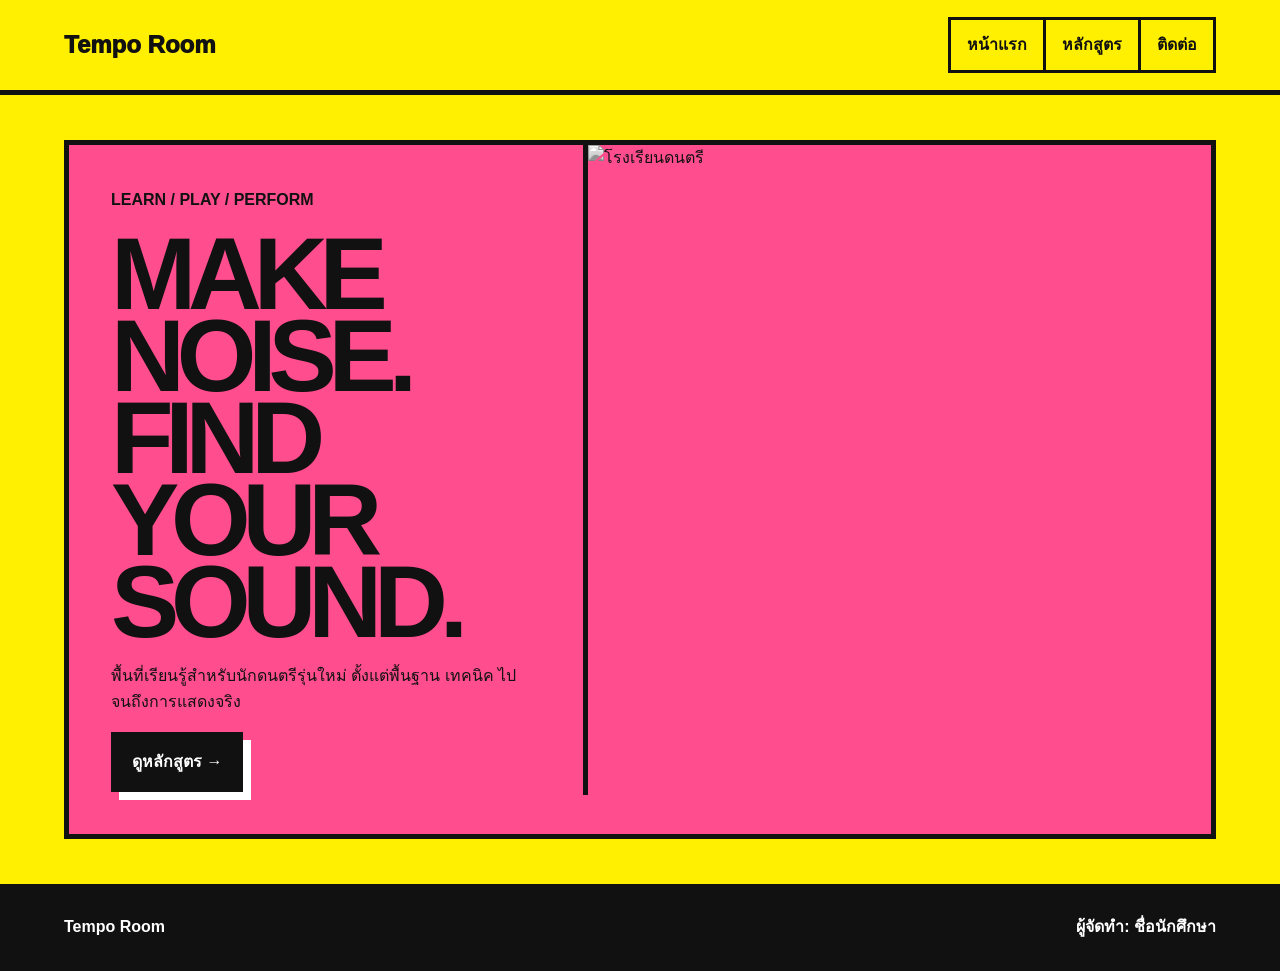
==== index.html @ 1a1ba13a "Add files via upload" ====
<!doctype html><html lang="th"><head><meta charset="utf-8"><meta name="viewport" content="width=device-width,initial-scale=1"><title>หน้าแรก | Tempo Room</title><link rel="stylesheet" href="assets/style.css"></head><body class="brutalist"><header class="header"><nav class="nav container"><a class="brand" href="start.html">Tempo Room</a><div class="links"><a href="start.html">หน้าแรก</a><a href="classes.html">หลักสูตร</a><a href="join.html">ติดต่อ</a></div></nav></header><main class="hero"><div class="container hero-grid"><section class="hero-copy"><strong>LEARN / PLAY / PERFORM</strong><h1>MAKE NOISE. FIND YOUR SOUND.</h1><p>พื้นที่เรียนรู้สำหรับนักดนตรีรุ่นใหม่ ตั้งแต่พื้นฐาน เทคนิค ไปจนถึงการแสดงจริง</p><a class="button" href="play.html">ดูหลักสูตร →</a></section><img src="https://images.unsplash.com/photo-1511379938547-c1f69419868d?auto=format&fit=crop&w=1600&q=85" alt="โรงเรียนดนตรี"></div></main><footer class="footer"><div class="container footer-row"><strong>Tempo Room</strong><span class="footer-student">ผู้จัดทำ: ชื่อนักศึกษา</span></div></footer></body></html>
---- assets/style.css ----
*{box-sizing:border-box}body{margin:0;font-family:Arial,"Noto Sans Thai",sans-serif;line-height:1.65}a{color:inherit}.container{width:min(1160px,90%);margin:auto}img{display:block;width:100%;object-fit:cover}.student{padding:22px;border:1px dashed currentColor}.footer-student{font-weight:700}body{background:#ffef00;color:#111}.header{border-bottom:5px solid #111}.nav{min-height:90px;display:flex;justify-content:space-between;align-items:center}.brand{font-size:1.5rem;font-weight:1000;text-decoration:none}.links{display:flex}.links a{padding:12px 16px;border:3px solid #111;margin-left:-3px;text-decoration:none;font-weight:900}.hero{padding:45px 0}.hero-grid{display:grid;grid-template-columns:.9fr 1.1fr;border:5px solid #111;background:#ff4d8d}.hero-copy{padding:42px}.hero h1{font-size:clamp(4rem,8vw,8rem);line-height:.8;letter-spacing:-.08em;margin:20px 0}.hero img{height:650px;border-left:5px solid #111;filter:grayscale(1)}.button{display:inline-block;padding:14px 18px;background:#111;color:#fff;border:3px solid #111;box-shadow:8px 8px 0 #fff;text-decoration:none;font-weight:900}.page-head{padding:55px 0 30px}.page-head h1{font-size:clamp(4rem,9vw,8rem);line-height:.85;margin:0}.entry{display:grid;grid-template-columns:1fr 1fr;border:5px solid #111;background:#fff;margin:28px 0}.entry img{height:400px;filter:grayscale(1)}.entry div{padding:38px;border-left:5px solid #111}.entry h2{font-size:2.7rem}.contact{padding:60px 0}.contact-grid{display:grid;grid-template-columns:.8fr 1.2fr;border:5px solid #111;background:#fff}.contact-grid>div{padding:42px}.contact-lead{background:#ff4d8d;border-right:5px solid #111}.contact h1{font-size:4rem;line-height:.9}.detail{padding:17px 0;border-bottom:4px solid #111}.footer{padding:30px 0;background:#111;color:#fff}.footer-row{display:flex;justify-content:space-between}@media(max-width:800px){.nav{height:auto;padding:18px 0;align-items:flex-start;flex-direction:column;display:flex}.links{width:100%;justify-content:space-between;gap:7px}.hero-grid,.collage,.hero-bottom,.entry,.entry:nth-child(even),.contact-grid{grid-template-columns:1fr}.collage{grid-template-rows:auto}.hero-copy{grid-row:auto}.hero img,.entry img{height:380px}.entry:nth-child(even) img{order:0}.entry div{border-left:0}.footer-row{flex-direction:column;gap:15px}.hero-card{height:620px}.hero-card .hero-copy{left:25px;right:25px}.cinematic .header{position:relative}.cinematic .hero{height:auto}.cinematic .hero>img{height:650px}}
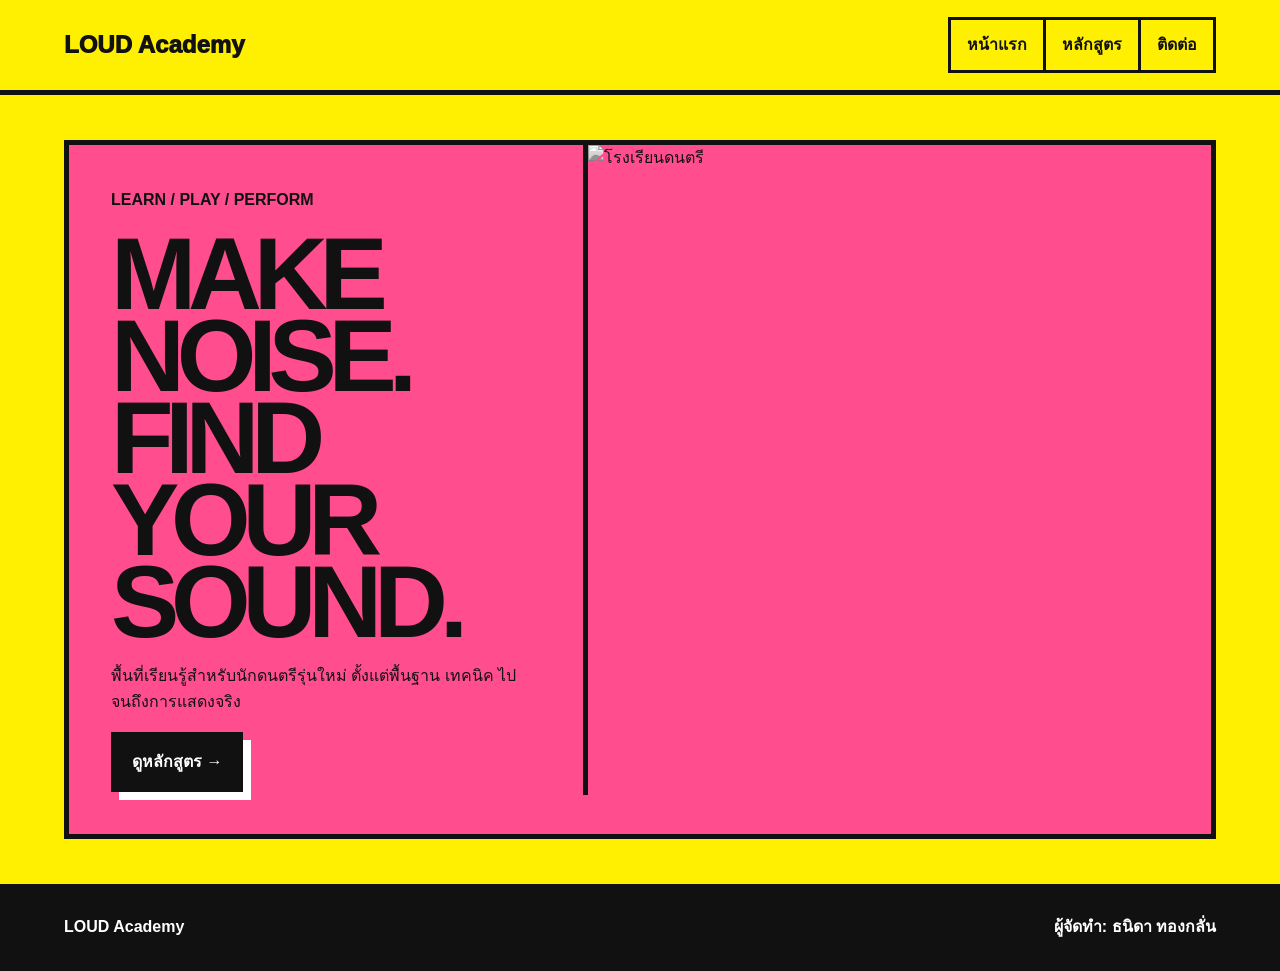
==== commit 53f62c01: "Change branding and update navigation links Updated branding from 'Tempo Room' to 'LOUD Academy' and" ====
--- a/index.html
+++ b/index.html
@@ -1 +1 @@
-<!doctype html><html lang="th"><head><meta charset="utf-8"><meta name="viewport" content="width=device-width,initial-scale=1"><title>หน้าแรก | Tempo Room</title><link rel="stylesheet" href="assets/style.css"></head><body class="brutalist"><header class="header"><nav class="nav container"><a class="brand" href="start.html">Tempo Room</a><div class="links"><a href="start.html">หน้าแรก</a><a href="classes.html">หลักสูตร</a><a href="join.html">ติดต่อ</a></div></nav></header><main class="hero"><div class="container hero-grid"><section class="hero-copy"><strong>LEARN / PLAY / PERFORM</strong><h1>MAKE NOISE. FIND YOUR SOUND.</h1><p>พื้นที่เรียนรู้สำหรับนักดนตรีรุ่นใหม่ ตั้งแต่พื้นฐาน เทคนิค ไปจนถึงการแสดงจริง</p><a class="button" href="play.html">ดูหลักสูตร →</a></section><img src="https://images.unsplash.com/photo-1511379938547-c1f69419868d?auto=format&fit=crop&w=1600&q=85" alt="โรงเรียนดนตรี"></div></main><footer class="footer"><div class="container footer-row"><strong>Tempo Room</strong><span class="footer-student">ผู้จัดทำ: ชื่อนักศึกษา</span></div></footer></body></html>+<!doctype html><html lang="th"><html lang="th"><head><meta charset="utf-8"><meta name="viewport" content="width=device-width,initial-scale=1"><title>หน้าแรก | Tempo Room</title><link rel="stylesheet" href="assets/style.css"></head><body class="brutalist"><header class="header"><nav class="nav container"><a class="brand" href="start.html">LOUD Academy</a><div class="links"><a href="index.html">หน้าแรก</a><a href="courses.html">หลักสูตร</a><a href="contact.html">ติดต่อ</a></div></nav></header><main class="hero"><div class="container hero-grid"><section class="hero-copy"><strong>LEARN / PLAY / PERFORM</strong><h1>MAKE NOISE. FIND YOUR SOUND.</h1><p>พื้นที่เรียนรู้สำหรับนักดนตรีรุ่นใหม่ ตั้งแต่พื้นฐาน เทคนิค ไปจนถึงการแสดงจริง</p><a class="button" href="courses.html">ดูหลักสูตร →</a></section><img src="https://images.unsplash.com/photo-1511379938547-c1f69419868d?auto=format&amp;fit=crop&amp;w=1600&amp;q=85" alt="โรงเรียนดนตรี"></div></main><footer class="footer"><div class="container footer-row"><strong>LOUD Academy</strong><span class="footer-student">ผู้จัดทำ: ธนิดา ทองกลั่น</span></div></footer></body></html>
